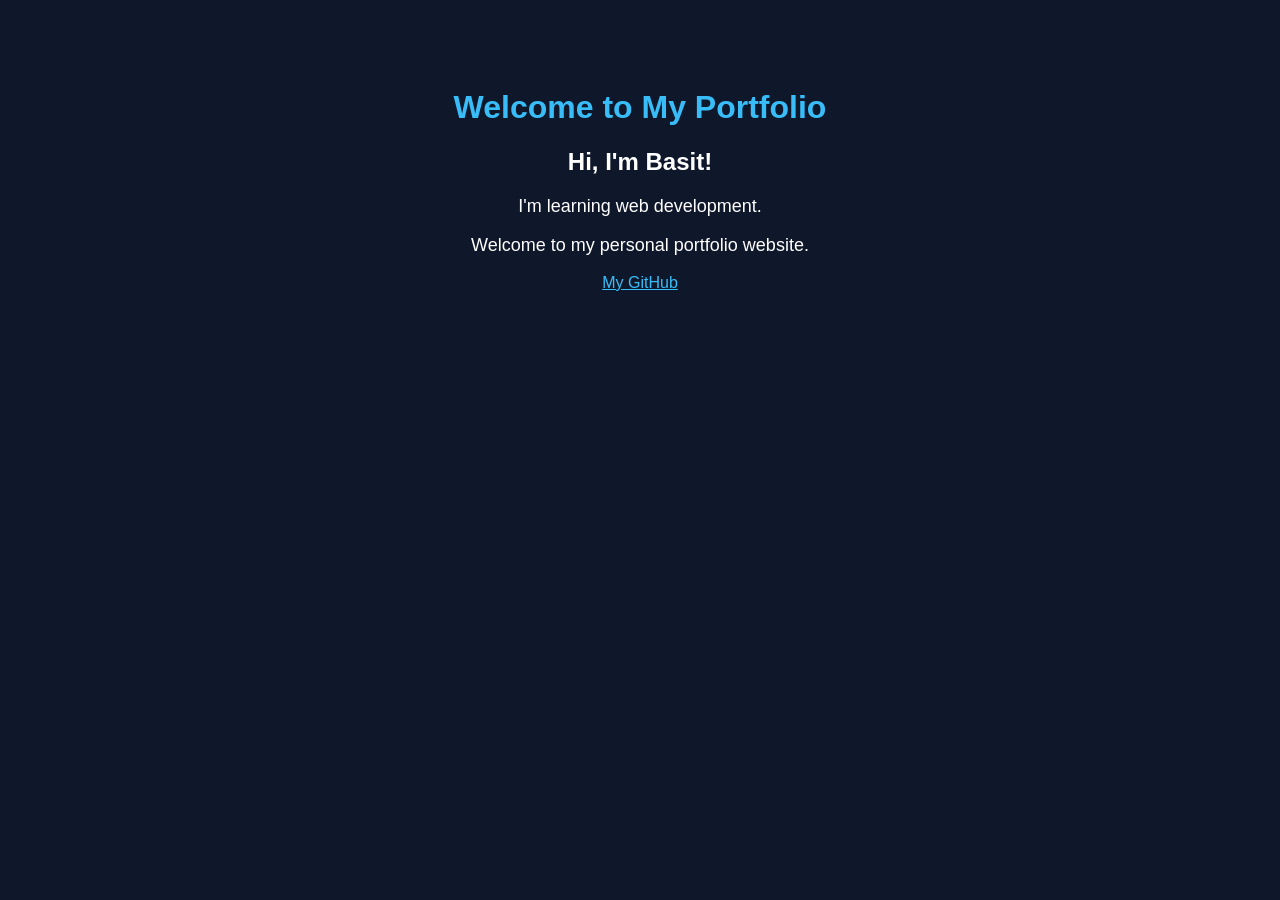
==== index.html @ 186b7251 "Create index.html" ====
<!DOCTYPE html>
<html lang="en">
<head>
    <meta charset="UTF-8">
    <meta name="viewport" content="width=device-width, initial-scale=1.0">
    <title>My Portfolio</title>
    <style>
        body {
            font-family: Arial, sans-serif;
            background: #0f172a;
            color: white;
            text-align: center;
            padding: 60px 20px;
        }
        h1 { color: #38bdf8; }
        p { font-size: 18px; }
        a {
            color: #38bdf8;
            margin: 10px;
        }
    </style>
</head>
<body>
    <h1>Welcome to My Portfolio</h1>
    <h2>Hi, I'm Basit!</h2>
    <p>I'm learning web development.</p>
    <p>Welcome to my personal portfolio website.</p>
    <a href="https://github.com/">My GitHub</a>
</body>
</html>
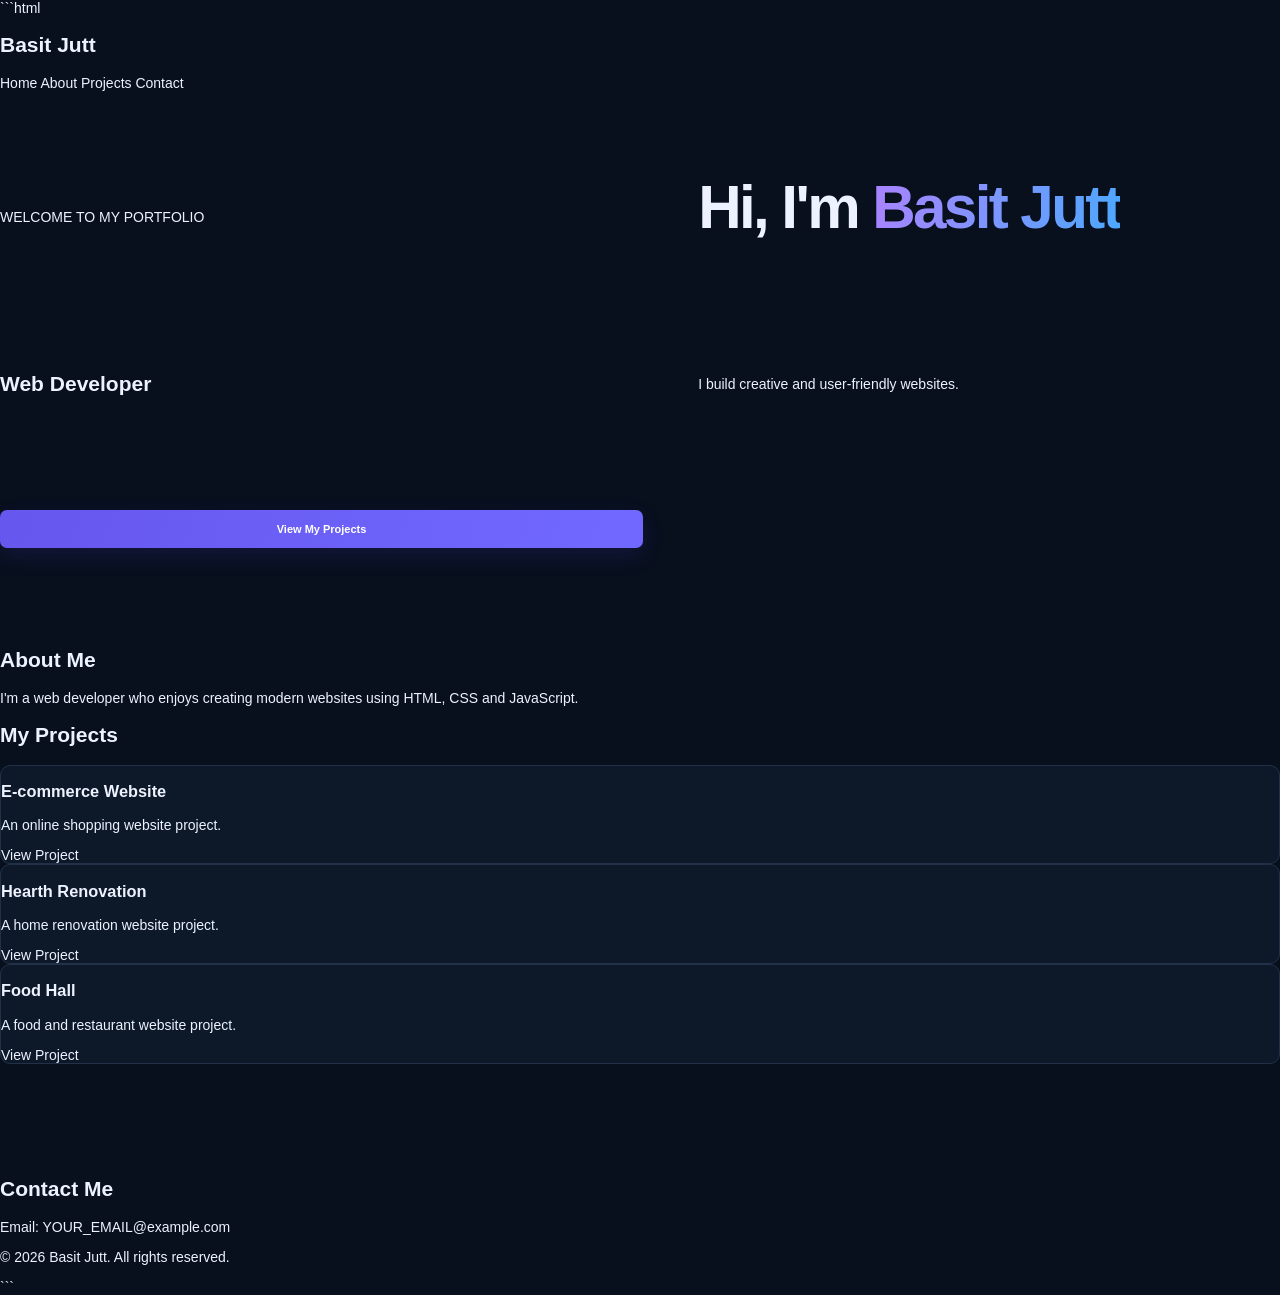
==== commit f1a95cc6: "Update index.html" ====
--- a/index.html
+++ b/index.html
@@ -1,31 +1,72 @@
-
+```html
 <!DOCTYPE html>
 <html lang="en">
 <head>
-    <meta charset="UTF-8">
-    <meta name="viewport" content="width=device-width, initial-scale=1.0">
-    <title>My Portfolio</title>
-    <style>
-        body {
-            font-family: Arial, sans-serif;
-            background: #0f172a;
-            color: white;
-            text-align: center;
-            padding: 60px 20px;
-        }
-        h1 { color: #38bdf8; }
-        p { font-size: 18px; }
-        a {
-            color: #38bdf8;
-            margin: 10px;
-        }
-    </style>
+  <meta charset="UTF-8">
+  <meta name="viewport" content="width=device-width, initial-scale=1.0">
+  <title>Basit Jutt | Portfolio</title>
+  <link rel="stylesheet" href="style.css">
 </head>
 <body>
-    <h1>Welcome to My Portfolio</h1>
-    <h2>Hi, I'm Basit!</h2>
-    <p>I'm learning web development.</p>
-    <p>Welcome to my personal portfolio website.</p>
-    <a href="https://github.com/">My GitHub</a>
+
+  <header>
+    <h2>Basit Jutt</h2>
+    <nav>
+      <a href="#home">Home</a>
+      <a href="#about">About</a>
+      <a href="#projects">Projects</a>
+      <a href="#contact">Contact</a>
+    </nav>
+  </header>
+
+  <section id="home" class="hero">
+    <p>WELCOME TO MY PORTFOLIO</p>
+    <h1>Hi, I'm <span>Basit Jutt</span></h1>
+    <h2>Web Developer</h2>
+    <p>I build creative and user-friendly websites.</p>
+    <a class="btn" href="#projects">View My Projects</a>
+  </section>
+
+  <section id="about">
+    <h2>About Me</h2>
+    <p>I'm a web developer who enjoys creating modern websites
+    using HTML, CSS and JavaScript.</p>
+  </section>
+
+  <section id="projects">
+    <h2>My Projects</h2>
+    <div class="projects">
+
+      <div class="project-card">
+        <h3>E-commerce Website</h3>
+        <p>An online shopping website project.</p>
+        <a href="projects/e-commerce/index.html">View Project</a>
+      </div>
+
+      <div class="project-card">
+        <h3>Hearth Renovation</h3>
+        <p>A home renovation website project.</p>
+        <a href="projects/hearth-renovation/index.html">View Project</a>
+      </div>
+
+      <div class="project-card">
+        <h3>Food Hall</h3>
+        <p>A food and restaurant website project.</p>
+        <a href="projects/food-hall/index.html">View Project</a>
+      </div>
+
+    </div>
+  </section>
+
+  <section id="contact">
+    <h2>Contact Me</h2>
+    <p>Email: YOUR_EMAIL@example.com</p>
+  </section>
+
+  <footer>
+    <p>© 2026 Basit Jutt. All rights reserved.</p>
+  </footer>
+
 </body>
 </html>
+```
--- a/style.css
+++ b/style.css
@@ -0,0 +1 @@
+*{box-sizing:border-box}:root{--bg:#080f1d;--panel:#0d1829;--panel2:#111e31;--line:#223149;--text:#edf2ff;--muted:#a2aec2;--purple:#7162f4;--blue:#48a6ff;--lime:#c6f16c;--font:"DM Sans",sans-serif;--display:"Space Grotesk",sans-serif}html{scroll-behavior:smooth;scroll-padding-top:90px}body{margin:0;background:var(--bg);color:var(--text);font-family:var(--font);font-size:14px}a{color:inherit;text-decoration:none}.container{width:min(1200px,90%);margin:auto}.header{height:78px;display:flex;align-items:center;justify-content:space-between;gap:25px;border-bottom:1px solid #1b2940}.logo{display:flex;align-items:center;gap:8px;font-family:var(--display);font-weight:700;font-size:16px;white-space:nowrap}.logo-icon{color:#8d83ff;font-size:18px}.logo-period{color:#7d72ff;margin-left:-7px}.header nav{display:flex;align-items:center;gap:25px;font-size:11px;color:#c2cce0}.header nav a:hover{color:#9b91ff}.btn{display:inline-flex;align-items:center;justify-content:center;gap:22px;background:linear-gradient(110deg,#6657ee,#7169ff);color:white;padding:13px 17px;border-radius:7px;border:0;font-family:var(--font);font-size:11px;font-weight:700;cursor:pointer;box-shadow:0 8px 22px #5145e526}.btn-small{padding:11px 14px;white-space:nowrap}.btn-outline{background:transparent;border:1px solid #56647d;box-shadow:none}.menu-toggle{display:none;background:none;color:white;border:0;font-size:22px}.hero{display:grid;grid-template-columns:1.05fr .95fr;gap:55px;align-items:center;padding-top:64px;padding-bottom:62px;min-height:540px}.pill{display:inline-flex;align-items:center;gap:8px;background:#151f38;border:1px solid #273454;padding:8px 12px;border-radius:30px;color:#d8dff3;font-size:10px}.pill span{color:#ffc95c}.kicker,.eyebrow{font-size:9px;letter-spacing:1.5px;color:#7fbaff;font-weight:700}.kicker{margin:27px 0 14px}.hero h1{font-family:var(--display);font-size:clamp(39px,4.7vw,61px);letter-spacing:-2.6px;line-height:1.08;margin:0 0 18px}.hero h1 span{background:linear-gradient(100deg,#aa83ff,#4da8ff);color:transparent;background-clip:text}.lead,.section-lead{font-size:12px;line-height:1.9;color:#a8b5c9;max-width:470px}.hero-buttons{display:flex;gap:12px;margin-top:25px}.skills-line{display:flex;align-items:center;gap:8px;flex-wrap:wrap;border-top:1px solid #243148;margin-top:28px;padding-top:18px;font-size:10px;color:#d0d9ea}.skill-badge{display:inline-grid;place-items:center;width:19px;height:19px;border-radius:5px;font-size:9px;font-weight:800;margin-left:4px}.html{background:#e74f30}.css{background:#277de2}.js{background:#e5bb36;color:#111}.react{background:#1c9cc1}.tw{background:#0b9bc3}.hero-image-wrap{position:relative;height:375px}.hero-image{width:100%;height:100%;object-fit:cover;border-radius:12px;border:1px solid #283853;filter:saturate(.8);opacity:.91}.hero-image-wrap:after{content:"";position:absolute;inset:0;border-radius:12px;background:linear-gradient(0deg,#080f1d90,transparent 60%),linear-gradient(90deg,#080f1d20,transparent)}.image-label,.floating-note,.hero-image-caption{position:absolute;z-index:1}.image-label{left:16px;bottom:18px;background:#0b1424e8;border:1px solid #34415a;padding:11px 13px;border-radius:7px;font-size:10px;font-weight:700}.image-label small{display:block;font-size:8px;color:#9daec6;margin:5px 0 0 14px;font-weight:500;letter-spacing:.5px}.status-dot{display:inline-block;width:7px;height:7px;border-radius:50%;background:#9ddf5c;margin-right:7px}.floating-note{right:-14px;top:30px;background:#171f3a;border:1px solid #353d64;padding:15px 18px;border-radius:9px;font-family:var(--display);font-size:16px;font-weight:600;transform:rotate(4deg);box-shadow:0 15px 35px #0003}.floating-note span{color:#a69bff;font-size:24px}.hero-image-caption{right:15px;bottom:20px;font-size:8px;letter-spacing:1px;color:#d5deee}.trust-strip{background:#0c1626;border-top:1px solid #1e2c42;border-bottom:1px solid #1e2c42}.trust-inner{display:flex;align-items:center;justify-content:space-between;gap:18px;min-height:68px;font-size:11px;color:#d1d9e8}.trust-inner>span{font-size:8px;letter-spacing:1.4px;color:#8190a7}.trust-inner i{width:4px;height:4px;border-radius:50%;background:#4e607d}.section{padding-top:90px;padding-bottom:90px}.about{display:grid;grid-template-columns:1.05fr .7fr .9fr;gap:30px;align-items:center}.eyebrow{margin:0 0 15px}.section h2,.contact h2{font-family:var(--display);font-size:clamp(32px,3.5vw,45px);letter-spacing:-1.7px;line-height:1.12;margin:0}.section h2 span{color:#8f85ff}.section-lead{max-width:420px;margin:18px 0}.text-link{display:inline-block;color:#a69bff;font-size:11px;font-weight:700;margin-top:12px}.about-photo{position:relative;height:275px}.about-photo img{width:100%;height:100%;object-fit:cover;border-radius:10px;opacity:.86}.photo-tag{position:absolute;bottom:12px;left:12px;background:#0a1424ed;padding:10px 12px;border-radius:6px;font-size:10px;font-weight:700}.photo-tag span{display:block;color:#a5b5cd;font-size:8px;margin-top:4px;letter-spacing:.6px}.skills-panel{padding:21px;background:var(--panel);border:1px solid var(--line);border-radius:10px}.skills-panel h3{font-family:var(--display);font-size:15px;margin:0 0 19px}.skills-panel p{display:flex;justify-content:space-between;font-size:10px;color:#c6d0e1;margin:15px 0 8px}.skills-panel p b{font-size:9px;color:#a9a0ff}.bar{height:6px;background:#1d2b43;border-radius:10px;overflow:hidden}.bar i{display:block;height:100%;background:linear-gradient(90deg,#6458ec,#9b78ff);border-radius:10px}.skills-panel small{display:block;color:#7788a2;font-size:8px;line-height:1.6;margin-top:17px}.services{background:#0b1423;border-top:1px solid #1c2b42;border-bottom:1px solid #1c2b42}.section-title-row{display:flex;align-items:end;justify-content:space-between;gap:30px;margin-bottom:34px}.section-title-row .section-lead{max-width:350px;margin:0 0 3px}.service-grid{display:grid;grid-template-columns:repeat(4,1fr);gap:14px}.service-card{position:relative;padding:21px 19px;background:linear-gradient(145deg,#101d30,#0c1728);border:1px solid #24344d;border-radius:9px;min-height:205px}.service-icon{display:grid;place-items:center;width:35px;height:35px;border-radius:9px;font-size:18px}.purple{background:#242c6b;color:#9c9aff}.blue{background:#153c65;color:#63b9ff}.green{background:#1d4c3d;color:#8fe0ae}.orange{background:#513050;color:#e4a8ff}.card-number{position:absolute;right:18px;top:17px;color:#586a86;font-size:9px}.service-card h3{font-family:var(--display);font-size:14px;margin:19px 0 8px}.service-card>p:not(.card-number){font-size:10px;line-height:1.8;color:#9cabc0;margin:0}.service-card>a{display:inline-block;font-size:9px;color:#a59aff;font-weight:700;margin-top:17px}.projects{padding-bottom:96px}.project-grid{display:grid;grid-template-columns:repeat(3,1fr);gap:18px}.project-card{background:var(--panel);border:1px solid var(--line);border-radius:10px;overflow:hidden;transition:transform .2s,border-color .2s}.project-card:hover{transform:translateY(-4px);border-color:#5e5aaf}.project-image{display:block;height:205px;position:relative;overflow:hidden;background:#19263b}.project-image img{width:100%;height:100%;object-fit:cover;transition:transform .4s;opacity:.9}.project-card:hover .project-image img{transform:scale(1.04)}.project-tag{position:absolute;left:12px;bottom:12px;background:#0a1424e8;border:1px solid #42516b;border-radius:5px;padding:7px 9px;font-size:8px;letter-spacing:.5px}.image-arrow{position:absolute;right:12px;top:12px;display:grid;place-items:center;width:30px;height:30px;border-radius:50%;background:#0a1424d9}.project-content{padding:17px}.project-meta{display:flex;justify-content:space-between;gap:8px;font-size:8px;color:#8393ad;letter-spacing:.4px}.project-content h3{font-family:var(--display);font-size:17px;margin:13px 0 8px}.project-content>p{font-size:10px;line-height:1.8;color:#a0aec2;min-height:37px;margin:0}.project-content .text-link{margin-top:14px;font-size:10px}.disclaimer{font-size:9px;line-height:1.7;color:#7f91aa;margin-top:22px}.testimonials{background:#0b1423;border-top:1px solid #1c2b42;border-bottom:1px solid #1c2b42}.testimonial-grid{display:grid;grid-template-columns:repeat(3,1fr);gap:16px}.quote-card{position:relative;background:var(--panel);border:1px solid #263750;border-radius:9px;padding:23px}.featured-quote{background:linear-gradient(150deg,#151d3b,#0d192b);border-color:#4c4d91}.quote-mark{font-family:Georgia,serif;font-size:40px;line-height:.7;color:#8f84ff}.stars{font-size:11px;letter-spacing:2px;color:#ffc65a;margin:16px 0 12px}.quote-card>p{font-size:11px;line-height:1.9;color:#d1daea;min-height:80px}.quote-person{display:flex;align-items:center;gap:10px;border-top:1px solid #26354b;padding-top:15px;margin-top:16px}.quote-person img{width:38px;height:38px;object-fit:cover;border-radius:50%}.quote-person b,.quote-person span{display:block}.quote-person b{font-size:10px}.quote-person span{font-size:8px;color:#899bb4;margin-top:4px}.team-grid{display:grid;grid-template-columns:repeat(4,1fr);gap:14px}.team-card{display:flex;align-items:center;gap:12px;padding:14px;background:var(--panel);border:1px solid var(--line);border-radius:9px}.team-card img{width:56px;height:62px;object-fit:cover;border-radius:7px;filter:saturate(.8)}.team-card h3{font-size:11px;margin:0 0 5px}.team-card p{font-size:9px;color:#b1bcd0;margin:0 0 7px}.team-card span{font-size:8px;color:#8c9cb5}.contact{background:linear-gradient(115deg,#101a2c,#0b1422);border-top:1px solid #26354b}.contact-layout{display:grid;grid-template-columns:1fr 1fr;gap:55px;align-items:start}.contact h2{font-size:clamp(38px,4vw,53px)}.contact h2 span{color:#9387ff}.contact-details{margin-top:28px}.contact-details p{display:flex;align-items:center;gap:12px;font-size:11px;color:#c4d0e1}.contact-details p span{display:grid;place-items:center;width:31px;height:31px;border:1px solid #44488b;border-radius:50%;color:#aaa0ff}.contact form{background:#0d192a;border:1px solid #273750;border-radius:10px;padding:21px}.contact label{display:block;font-size:9px;color:#bac7da;margin-bottom:14px}.form-row{display:grid;grid-template-columns:1fr 1fr;gap:12px}.contact input,.contact textarea,.contact select{display:block;width:100%;margin-top:7px;background:#0a1423;border:1px solid #283950;border-radius:5px;padding:12px;color:#f0f3ff;font:10px var(--font);outline:none}.contact input:focus,.contact textarea:focus,.contact select:focus{border-color:#8175ff}.contact textarea{resize:vertical}.contact form .btn{width:100%}.form-note{font-size:8px;line-height:1.6;color:#8292aa}.footer{background:#070d18;border-top:1px solid #1c2a40}.footer-main{display:flex;align-items:center;justify-content:space-between;gap:20px;padding:27px 0}.footer-main>p{font-size:10px;color:#8292a9}.socials{display:flex;gap:8px}.socials a{display:grid;place-items:center;width:29px;height:29px;border:1px solid #2a3951;border-radius:6px;color:#b6c2d6}.footer-bottom{display:flex;justify-content:space-between;gap:15px;border-top:1px solid #1b293e;padding:17px 0;color:#6f8098;font-size:8px;letter-spacing:.4px}.footer-bottom a{color:#a3adbf}@media(max-width:950px){.header nav{gap:13px}.hero{gap:28px}.about{grid-template-columns:1fr .8fr}.skills-panel{grid-column:1/-1}.service-grid{grid-template-columns:repeat(2,1fr)}.team-grid{grid-template-columns:repeat(2,1fr)}}@media(max-width:650px){.container{width:90%}.header{height:70px}.header nav{display:none;position:absolute;z-index:10;top:65px;left:5%;right:5%;background:#0e192a;border:1px solid var(--line);padding:20px;border-radius:9px;flex-direction:column;align-items:stretch}.header nav.open{display:flex}.header>.btn{display:none}.menu-toggle{display:block}.hero{grid-template-columns:1fr;padding-top:42px;padding-bottom:40px;gap:30px}.hero h1{font-size:43px;letter-spacing:-2px}.hero-image-wrap{height:300px}.floating-note{right:0;font-size:13px}.hero-image-caption{font-size:7px}.trust-inner{padding:17px 0;justify-content:flex-start;flex-wrap:wrap;gap:13px 17px}.trust-inner>span{width:100%}.trust-inner i{display:none}.section{padding-top:65px;padding-bottom:65px}.about{grid-template-columns:1fr;gap:23px}.about-photo{height:270px}.skills-panel{grid-column:auto}.section-title-row{display:block}.section-title-row .section-lead{margin-top:15px}.section h2,.contact h2{font-size:36px}.service-grid,.project-grid,.testimonial-grid{grid-template-columns:1fr}.service-card{min-height:175px}.project-image{height:225px}.quote-card>p{min-height:0}.team-grid{grid-template-columns:1fr}.contact-layout{grid-template-columns:1fr;gap:25px}.form-row{grid-template-columns:1fr}.footer-main{flex-wrap:wrap}.footer-main>p{order:3;width:100%;margin:0}.footer-bottom{flex-wrap:wrap;line-height:1.6}.footer-bottom span:nth-child(2){display:none}}
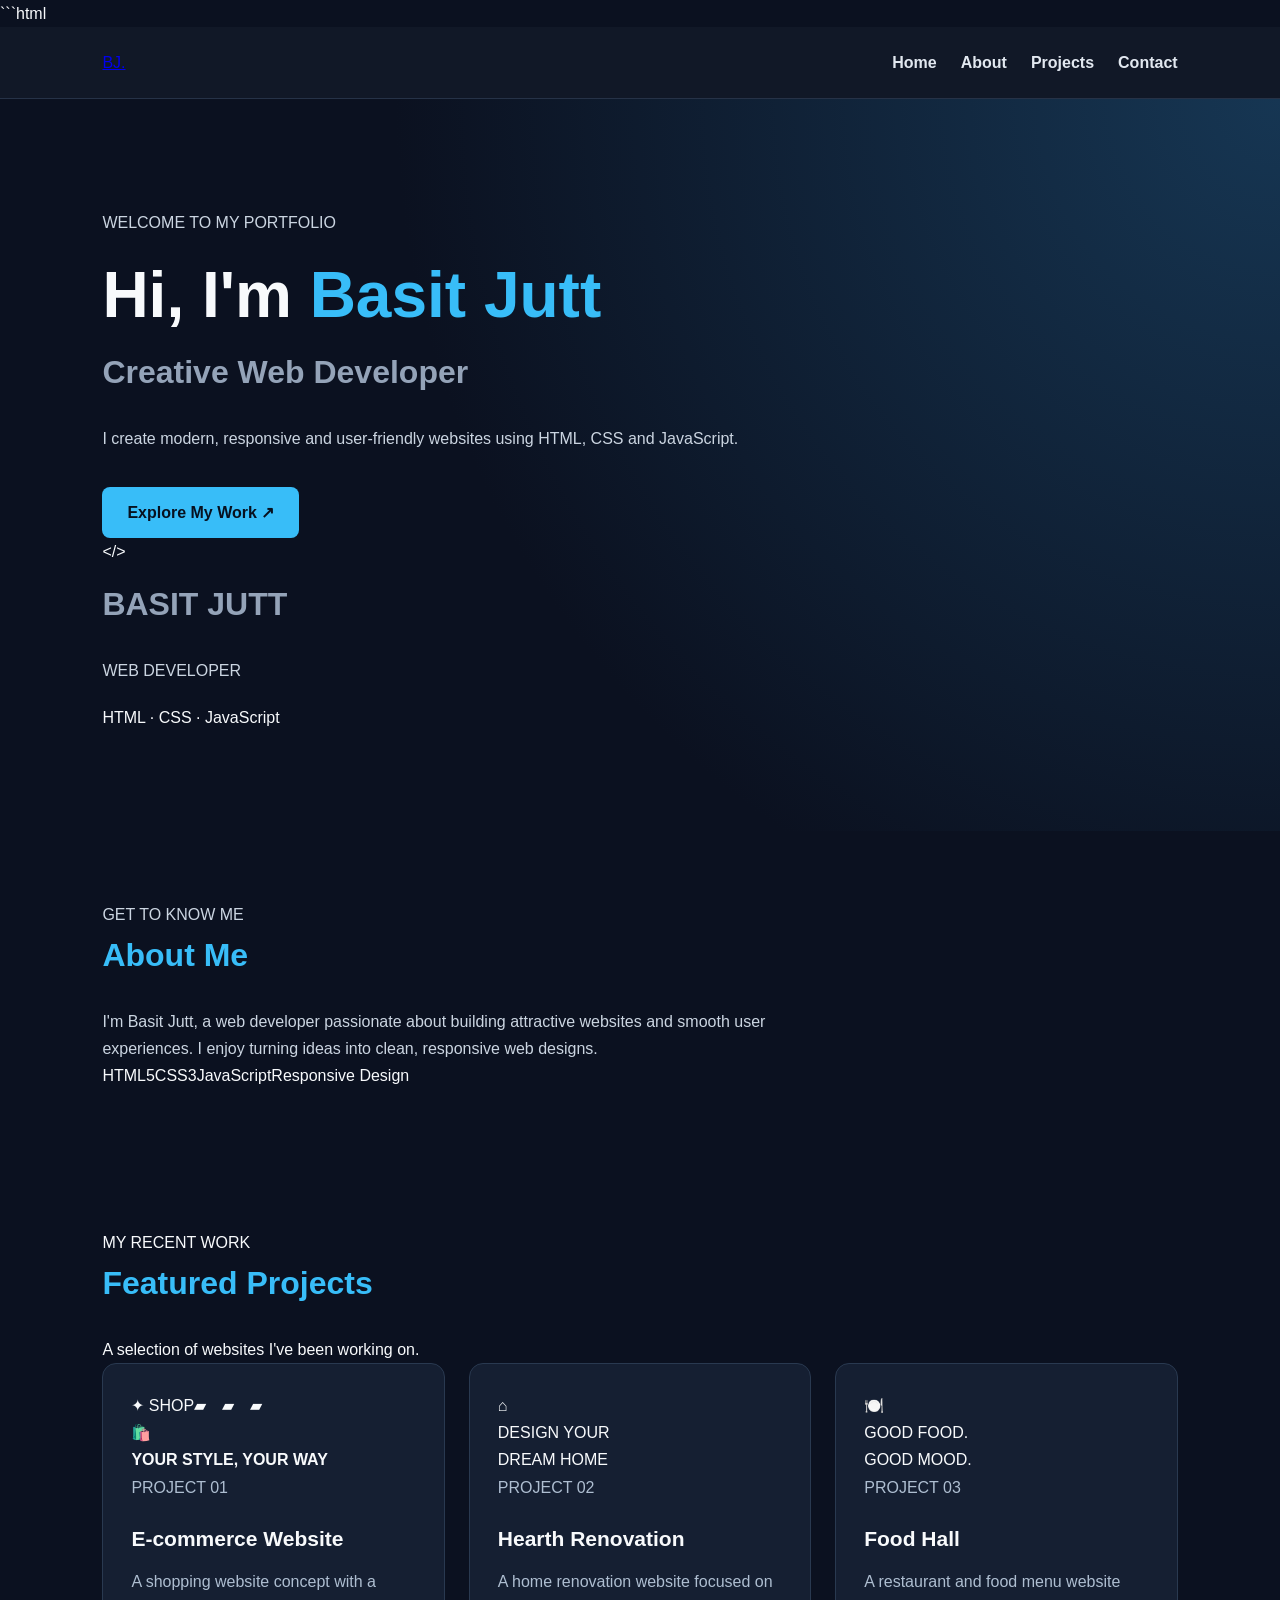
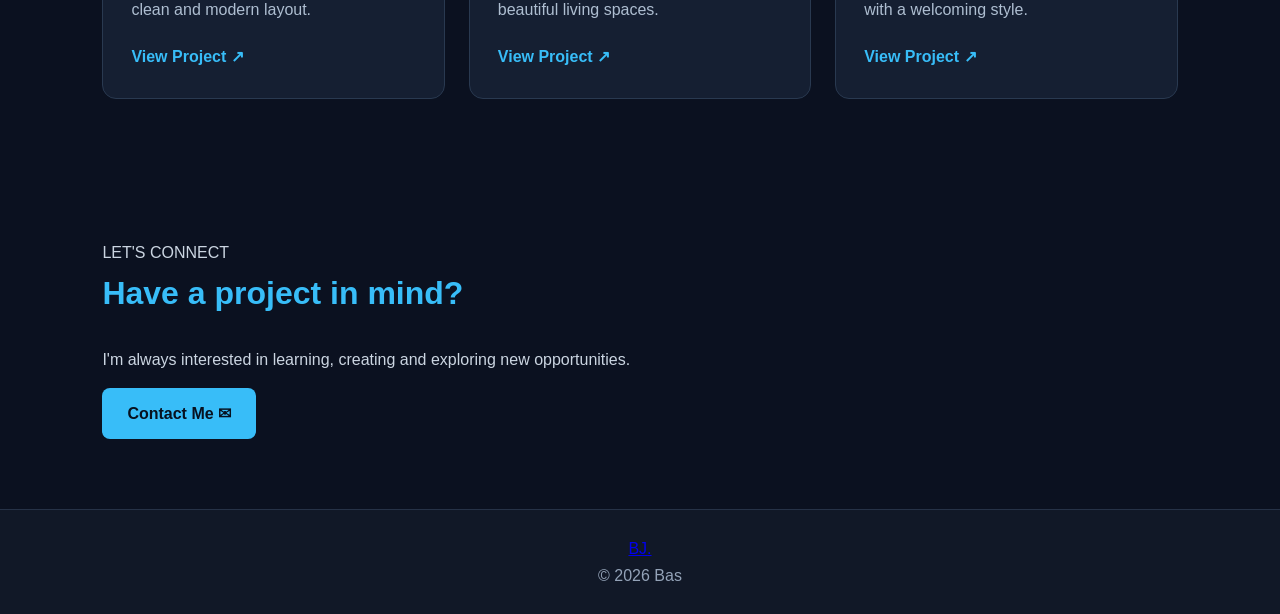
==== commit b319a10d: "Update index.html" ====
--- a/index.html
+++ b/index.html
@@ -2,71 +2,101 @@
 <!DOCTYPE html>
 <html lang="en">
 <head>
-  <meta charset="UTF-8">
-  <meta name="viewport" content="width=device-width, initial-scale=1.0">
-  <title>Basit Jutt | Portfolio</title>
-  <link rel="stylesheet" href="style.css">
+<meta charset="UTF-8">
+<meta name="viewport" content="width=device-width, initial-scale=1.0">
+<title>Basit Jutt | Web Developer</title>
+<link rel="stylesheet" href="style.css">
 </head>
 <body>
 
-  <header>
-    <h2>Basit Jutt</h2>
-    <nav>
-      <a href="#home">Home</a>
-      <a href="#about">About</a>
-      <a href="#projects">Projects</a>
-      <a href="#contact">Contact</a>
-    </nav>
-  </header>
+<header>
+  <a href="#home" class="logo">BJ<span>.</span></a>
+  <nav>
+    <a href="#home">Home</a>
+    <a href="#about">About</a>
+    <a href="#projects">Projects</a>
+    <a href="#contact">Contact</a>
+  </nav>
+</header>
 
-  <section id="home" class="hero">
-    <p>WELCOME TO MY PORTFOLIO</p>
+<section id="home" class="hero">
+  <div class="hero-text">
+    <p class="tag">WELCOME TO MY PORTFOLIO</p>
     <h1>Hi, I'm <span>Basit Jutt</span></h1>
-    <h2>Web Developer</h2>
-    <p>I build creative and user-friendly websites.</p>
-    <a class="btn" href="#projects">View My Projects</a>
-  </section>
+    <h2>Creative Web Developer</h2>
+    <p>I create modern, responsive and user-friendly websites using HTML, CSS and JavaScript.</p>
+    <a href="#projects" class="btn">Explore My Work ↗</a>
+  </div>
+  <div class="hero-art">
+    <div class="circle">
+      <div class="code-icon">&lt;/&gt;</div>
+      <h2>BASIT JUTT</h2>
+      <p>WEB DEVELOPER</p>
+      <div class="mini-tags">HTML · CSS · JavaScript</div>
+    </div>
+  </div>
+</section>
 
-  <section id="about">
-    <h2>About Me</h2>
-    <p>I'm a web developer who enjoys creating modern websites
-    using HTML, CSS and JavaScript.</p>
-  </section>
+<section id="about">
+  <p class="tag">GET TO KNOW ME</p>
+  <h2 class="section-title">About Me</h2>
+  <p class="about-text">I'm Basit Jutt, a web developer passionate about building attractive websites and smooth user experiences. I enjoy turning ideas into clean, responsive web designs.</p>
+  <div class="skills">
+    <span>HTML5</span><span>CSS3</span><span>JavaScript</span><span>Responsive Design</span>
+  </div>
+</section>
 
-  <section id="projects">
-    <h2>My Projects</h2>
-    <div class="projects">
+<section id="projects">
+  <p class="tag">MY RECENT WORK</p>
+  <h2 class="section-title">Featured Projects</h2>
+  <p class="section-desc">A selection of websites I've been working on.</p>
 
-      <div class="project-card">
+  <div class="projects">
+    <article class="project-card">
+      <div class="project-image shop">
+        <div class="mock-window"><span>✦</span> SHOP<span class="mock-lines">▰　▰　▰</span><div class="mock-product">🛍️</div><b>YOUR STYLE, YOUR WAY</b></div>
+      </div>
+      <div class="project-info">
+        <p class="project-number">PROJECT 01</p>
         <h3>E-commerce Website</h3>
-        <p>An online shopping website project.</p>
-        <a href="projects/e-commerce/index.html">View Project</a>
+        <p>A shopping website concept with a clean and modern layout.</p>
+        <a href="projects/e-commerce/index.html" class="project-link">View Project ↗</a>
       </div>
+    </article>
 
-      <div class="project-card">
+    <article class="project-card">
+      <div class="project-image home-design">
+        <div class="house-art">⌂</div><div class="house-caption">DESIGN YOUR<br> DREAM HOME</div>
+      </div>
+      <div class="project-info">
+        <p class="project-number">PROJECT 02</p>
         <h3>Hearth Renovation</h3>
-        <p>A home renovation website project.</p>
-        <a href="projects/hearth-renovation/index.html">View Project</a>
+        <p>A home renovation website focused on beautiful living spaces.</p>
+        <a href="projects/hearth-renovation/index.html" class="project-link">View Project ↗</a>
       </div>
+    </article>
 
-      <div class="project-card">
+    <article class="project-card">
+      <div class="project-image food-design">
+        <div class="food-plate">🍽️</div><div class="food-caption">GOOD FOOD.<br>GOOD MOOD.</div>
+      </div>
+      <div class="project-info">
+        <p class="project-number">PROJECT 03</p>
         <h3>Food Hall</h3>
-        <p>A food and restaurant website project.</p>
-        <a href="projects/food-hall/index.html">View Project</a>
+        <p>A restaurant and food menu website with a welcoming style.</p>
+        <a href="projects/food-hall/index.html" class="project-link">View Project ↗</a>
       </div>
+    </article>
+  </div>
+</section>
 
-    </div>
-  </section>
+<section id="contact">
+  <p class="tag">LET'S CONNECT</p>
+  <h2 class="section-title">Have a project in mind?</h2>
+  <p class="about-text">I'm always interested in learning, creating and exploring new opportunities.</p>
+  <a href="mailto:YOUR_EMAIL@example.com" class="btn">Contact Me ✉</a>
+</section>
 
-  <section id="contact">
-    <h2>Contact Me</h2>
-    <p>Email: YOUR_EMAIL@example.com</p>
-  </section>
-
-  <footer>
-    <p>© 2026 Basit Jutt. All rights reserved.</p>
-  </footer>
-
-</body>
-</html>
-```
+<footer>
+  <a href="#home" class="logo">BJ<span>.</span></a>
+  <p>© 2026 Bas
--- a/style.css
+++ b/style.css
@@ -1 +1,173 @@
-*{box-sizing:border-box}:root{--bg:#080f1d;--panel:#0d1829;--panel2:#111e31;--line:#223149;--text:#edf2ff;--muted:#a2aec2;--purple:#7162f4;--blue:#48a6ff;--lime:#c6f16c;--font:"DM Sans",sans-serif;--display:"Space Grotesk",sans-serif}html{scroll-behavior:smooth;scroll-padding-top:90px}body{margin:0;background:var(--bg);color:var(--text);font-family:var(--font);font-size:14px}a{color:inherit;text-decoration:none}.container{width:min(1200px,90%);margin:auto}.header{height:78px;display:flex;align-items:center;justify-content:space-between;gap:25px;border-bottom:1px solid #1b2940}.logo{display:flex;align-items:center;gap:8px;font-family:var(--display);font-weight:700;font-size:16px;white-space:nowrap}.logo-icon{color:#8d83ff;font-size:18px}.logo-period{color:#7d72ff;margin-left:-7px}.header nav{display:flex;align-items:center;gap:25px;font-size:11px;color:#c2cce0}.header nav a:hover{color:#9b91ff}.btn{display:inline-flex;align-items:center;justify-content:center;gap:22px;background:linear-gradient(110deg,#6657ee,#7169ff);color:white;padding:13px 17px;border-radius:7px;border:0;font-family:var(--font);font-size:11px;font-weight:700;cursor:pointer;box-shadow:0 8px 22px #5145e526}.btn-small{padding:11px 14px;white-space:nowrap}.btn-outline{background:transparent;border:1px solid #56647d;box-shadow:none}.menu-toggle{display:none;background:none;color:white;border:0;font-size:22px}.hero{display:grid;grid-template-columns:1.05fr .95fr;gap:55px;align-items:center;padding-top:64px;padding-bottom:62px;min-height:540px}.pill{display:inline-flex;align-items:center;gap:8px;background:#151f38;border:1px solid #273454;padding:8px 12px;border-radius:30px;color:#d8dff3;font-size:10px}.pill span{color:#ffc95c}.kicker,.eyebrow{font-size:9px;letter-spacing:1.5px;color:#7fbaff;font-weight:700}.kicker{margin:27px 0 14px}.hero h1{font-family:var(--display);font-size:clamp(39px,4.7vw,61px);letter-spacing:-2.6px;line-height:1.08;margin:0 0 18px}.hero h1 span{background:linear-gradient(100deg,#aa83ff,#4da8ff);color:transparent;background-clip:text}.lead,.section-lead{font-size:12px;line-height:1.9;color:#a8b5c9;max-width:470px}.hero-buttons{display:flex;gap:12px;margin-top:25px}.skills-line{display:flex;align-items:center;gap:8px;flex-wrap:wrap;border-top:1px solid #243148;margin-top:28px;padding-top:18px;font-size:10px;color:#d0d9ea}.skill-badge{display:inline-grid;place-items:center;width:19px;height:19px;border-radius:5px;font-size:9px;font-weight:800;margin-left:4px}.html{background:#e74f30}.css{background:#277de2}.js{background:#e5bb36;color:#111}.react{background:#1c9cc1}.tw{background:#0b9bc3}.hero-image-wrap{position:relative;height:375px}.hero-image{width:100%;height:100%;object-fit:cover;border-radius:12px;border:1px solid #283853;filter:saturate(.8);opacity:.91}.hero-image-wrap:after{content:"";position:absolute;inset:0;border-radius:12px;background:linear-gradient(0deg,#080f1d90,transparent 60%),linear-gradient(90deg,#080f1d20,transparent)}.image-label,.floating-note,.hero-image-caption{position:absolute;z-index:1}.image-label{left:16px;bottom:18px;background:#0b1424e8;border:1px solid #34415a;padding:11px 13px;border-radius:7px;font-size:10px;font-weight:700}.image-label small{display:block;font-size:8px;color:#9daec6;margin:5px 0 0 14px;font-weight:500;letter-spacing:.5px}.status-dot{display:inline-block;width:7px;height:7px;border-radius:50%;background:#9ddf5c;margin-right:7px}.floating-note{right:-14px;top:30px;background:#171f3a;border:1px solid #353d64;padding:15px 18px;border-radius:9px;font-family:var(--display);font-size:16px;font-weight:600;transform:rotate(4deg);box-shadow:0 15px 35px #0003}.floating-note span{color:#a69bff;font-size:24px}.hero-image-caption{right:15px;bottom:20px;font-size:8px;letter-spacing:1px;color:#d5deee}.trust-strip{background:#0c1626;border-top:1px solid #1e2c42;border-bottom:1px solid #1e2c42}.trust-inner{display:flex;align-items:center;justify-content:space-between;gap:18px;min-height:68px;font-size:11px;color:#d1d9e8}.trust-inner>span{font-size:8px;letter-spacing:1.4px;color:#8190a7}.trust-inner i{width:4px;height:4px;border-radius:50%;background:#4e607d}.section{padding-top:90px;padding-bottom:90px}.about{display:grid;grid-template-columns:1.05fr .7fr .9fr;gap:30px;align-items:center}.eyebrow{margin:0 0 15px}.section h2,.contact h2{font-family:var(--display);font-size:clamp(32px,3.5vw,45px);letter-spacing:-1.7px;line-height:1.12;margin:0}.section h2 span{color:#8f85ff}.section-lead{max-width:420px;margin:18px 0}.text-link{display:inline-block;color:#a69bff;font-size:11px;font-weight:700;margin-top:12px}.about-photo{position:relative;height:275px}.about-photo img{width:100%;height:100%;object-fit:cover;border-radius:10px;opacity:.86}.photo-tag{position:absolute;bottom:12px;left:12px;background:#0a1424ed;padding:10px 12px;border-radius:6px;font-size:10px;font-weight:700}.photo-tag span{display:block;color:#a5b5cd;font-size:8px;margin-top:4px;letter-spacing:.6px}.skills-panel{padding:21px;background:var(--panel);border:1px solid var(--line);border-radius:10px}.skills-panel h3{font-family:var(--display);font-size:15px;margin:0 0 19px}.skills-panel p{display:flex;justify-content:space-between;font-size:10px;color:#c6d0e1;margin:15px 0 8px}.skills-panel p b{font-size:9px;color:#a9a0ff}.bar{height:6px;background:#1d2b43;border-radius:10px;overflow:hidden}.bar i{display:block;height:100%;background:linear-gradient(90deg,#6458ec,#9b78ff);border-radius:10px}.skills-panel small{display:block;color:#7788a2;font-size:8px;line-height:1.6;margin-top:17px}.services{background:#0b1423;border-top:1px solid #1c2b42;border-bottom:1px solid #1c2b42}.section-title-row{display:flex;align-items:end;justify-content:space-between;gap:30px;margin-bottom:34px}.section-title-row .section-lead{max-width:350px;margin:0 0 3px}.service-grid{display:grid;grid-template-columns:repeat(4,1fr);gap:14px}.service-card{position:relative;padding:21px 19px;background:linear-gradient(145deg,#101d30,#0c1728);border:1px solid #24344d;border-radius:9px;min-height:205px}.service-icon{display:grid;place-items:center;width:35px;height:35px;border-radius:9px;font-size:18px}.purple{background:#242c6b;color:#9c9aff}.blue{background:#153c65;color:#63b9ff}.green{background:#1d4c3d;color:#8fe0ae}.orange{background:#513050;color:#e4a8ff}.card-number{position:absolute;right:18px;top:17px;color:#586a86;font-size:9px}.service-card h3{font-family:var(--display);font-size:14px;margin:19px 0 8px}.service-card>p:not(.card-number){font-size:10px;line-height:1.8;color:#9cabc0;margin:0}.service-card>a{display:inline-block;font-size:9px;color:#a59aff;font-weight:700;margin-top:17px}.projects{padding-bottom:96px}.project-grid{display:grid;grid-template-columns:repeat(3,1fr);gap:18px}.project-card{background:var(--panel);border:1px solid var(--line);border-radius:10px;overflow:hidden;transition:transform .2s,border-color .2s}.project-card:hover{transform:translateY(-4px);border-color:#5e5aaf}.project-image{display:block;height:205px;position:relative;overflow:hidden;background:#19263b}.project-image img{width:100%;height:100%;object-fit:cover;transition:transform .4s;opacity:.9}.project-card:hover .project-image img{transform:scale(1.04)}.project-tag{position:absolute;left:12px;bottom:12px;background:#0a1424e8;border:1px solid #42516b;border-radius:5px;padding:7px 9px;font-size:8px;letter-spacing:.5px}.image-arrow{position:absolute;right:12px;top:12px;display:grid;place-items:center;width:30px;height:30px;border-radius:50%;background:#0a1424d9}.project-content{padding:17px}.project-meta{display:flex;justify-content:space-between;gap:8px;font-size:8px;color:#8393ad;letter-spacing:.4px}.project-content h3{font-family:var(--display);font-size:17px;margin:13px 0 8px}.project-content>p{font-size:10px;line-height:1.8;color:#a0aec2;min-height:37px;margin:0}.project-content .text-link{margin-top:14px;font-size:10px}.disclaimer{font-size:9px;line-height:1.7;color:#7f91aa;margin-top:22px}.testimonials{background:#0b1423;border-top:1px solid #1c2b42;border-bottom:1px solid #1c2b42}.testimonial-grid{display:grid;grid-template-columns:repeat(3,1fr);gap:16px}.quote-card{position:relative;background:var(--panel);border:1px solid #263750;border-radius:9px;padding:23px}.featured-quote{background:linear-gradient(150deg,#151d3b,#0d192b);border-color:#4c4d91}.quote-mark{font-family:Georgia,serif;font-size:40px;line-height:.7;color:#8f84ff}.stars{font-size:11px;letter-spacing:2px;color:#ffc65a;margin:16px 0 12px}.quote-card>p{font-size:11px;line-height:1.9;color:#d1daea;min-height:80px}.quote-person{display:flex;align-items:center;gap:10px;border-top:1px solid #26354b;padding-top:15px;margin-top:16px}.quote-person img{width:38px;height:38px;object-fit:cover;border-radius:50%}.quote-person b,.quote-person span{display:block}.quote-person b{font-size:10px}.quote-person span{font-size:8px;color:#899bb4;margin-top:4px}.team-grid{display:grid;grid-template-columns:repeat(4,1fr);gap:14px}.team-card{display:flex;align-items:center;gap:12px;padding:14px;background:var(--panel);border:1px solid var(--line);border-radius:9px}.team-card img{width:56px;height:62px;object-fit:cover;border-radius:7px;filter:saturate(.8)}.team-card h3{font-size:11px;margin:0 0 5px}.team-card p{font-size:9px;color:#b1bcd0;margin:0 0 7px}.team-card span{font-size:8px;color:#8c9cb5}.contact{background:linear-gradient(115deg,#101a2c,#0b1422);border-top:1px solid #26354b}.contact-layout{display:grid;grid-template-columns:1fr 1fr;gap:55px;align-items:start}.contact h2{font-size:clamp(38px,4vw,53px)}.contact h2 span{color:#9387ff}.contact-details{margin-top:28px}.contact-details p{display:flex;align-items:center;gap:12px;font-size:11px;color:#c4d0e1}.contact-details p span{display:grid;place-items:center;width:31px;height:31px;border:1px solid #44488b;border-radius:50%;color:#aaa0ff}.contact form{background:#0d192a;border:1px solid #273750;border-radius:10px;padding:21px}.contact label{display:block;font-size:9px;color:#bac7da;margin-bottom:14px}.form-row{display:grid;grid-template-columns:1fr 1fr;gap:12px}.contact input,.contact textarea,.contact select{display:block;width:100%;margin-top:7px;background:#0a1423;border:1px solid #283950;border-radius:5px;padding:12px;color:#f0f3ff;font:10px var(--font);outline:none}.contact input:focus,.contact textarea:focus,.contact select:focus{border-color:#8175ff}.contact textarea{resize:vertical}.contact form .btn{width:100%}.form-note{font-size:8px;line-height:1.6;color:#8292aa}.footer{background:#070d18;border-top:1px solid #1c2a40}.footer-main{display:flex;align-items:center;justify-content:space-between;gap:20px;padding:27px 0}.footer-main>p{font-size:10px;color:#8292a9}.socials{display:flex;gap:8px}.socials a{display:grid;place-items:center;width:29px;height:29px;border:1px solid #2a3951;border-radius:6px;color:#b6c2d6}.footer-bottom{display:flex;justify-content:space-between;gap:15px;border-top:1px solid #1b293e;padding:17px 0;color:#6f8098;font-size:8px;letter-spacing:.4px}.footer-bottom a{color:#a3adbf}@media(max-width:950px){.header nav{gap:13px}.hero{gap:28px}.about{grid-template-columns:1fr .8fr}.skills-panel{grid-column:1/-1}.service-grid{grid-template-columns:repeat(2,1fr)}.team-grid{grid-template-columns:repeat(2,1fr)}}@media(max-width:650px){.container{width:90%}.header{height:70px}.header nav{display:none;position:absolute;z-index:10;top:65px;left:5%;right:5%;background:#0e192a;border:1px solid var(--line);padding:20px;border-radius:9px;flex-direction:column;align-items:stretch}.header nav.open{display:flex}.header>.btn{display:none}.menu-toggle{display:block}.hero{grid-template-columns:1fr;padding-top:42px;padding-bottom:40px;gap:30px}.hero h1{font-size:43px;letter-spacing:-2px}.hero-image-wrap{height:300px}.floating-note{right:0;font-size:13px}.hero-image-caption{font-size:7px}.trust-inner{padding:17px 0;justify-content:flex-start;flex-wrap:wrap;gap:13px 17px}.trust-inner>span{width:100%}.trust-inner i{display:none}.section{padding-top:65px;padding-bottom:65px}.about{grid-template-columns:1fr;gap:23px}.about-photo{height:270px}.skills-panel{grid-column:auto}.section-title-row{display:block}.section-title-row .section-lead{margin-top:15px}.section h2,.contact h2{font-size:36px}.service-grid,.project-grid,.testimonial-grid{grid-template-columns:1fr}.service-card{min-height:175px}.project-image{height:225px}.quote-card>p{min-height:0}.team-grid{grid-template-columns:1fr}.contact-layout{grid-template-columns:1fr;gap:25px}.form-row{grid-template-columns:1fr}.footer-main{flex-wrap:wrap}.footer-main>p{order:3;width:100%;margin:0}.footer-bottom{flex-wrap:wrap;line-height:1.6}.footer-bottom span:nth-child(2){display:none}}+* {
+  margin: 0;
+  padding: 0;
+  box-sizing: border-box;
+  scroll-behavior: smooth;
+}
+
+body {
+  font-family: Arial, sans-serif;
+  background: #0b1120;
+  color: #f8fafc;
+  line-height: 1.7;
+}
+
+header {
+  display: flex;
+  justify-content: space-between;
+  align-items: center;
+  padding: 22px 8%;
+  background: #111827;
+  border-bottom: 1px solid #263247;
+  flex-wrap: wrap;
+  gap: 15px;
+}
+
+header h2 {
+  color: #38bdf8;
+  font-size: 26px;
+}
+
+nav {
+  display: flex;
+  gap: 24px;
+  flex-wrap: wrap;
+}
+
+nav a {
+  color: #e2e8f0;
+  text-decoration: none;
+  font-weight: bold;
+}
+
+nav a:hover {
+  color: #38bdf8;
+}
+
+.hero {
+  min-height: 480px;
+  padding: 100px 8%;
+  display: flex;
+  flex-direction: column;
+  align-items: flex-start;
+  justify-content: center;
+  background: radial-gradient(circle at top right, #163653, #0b1120 60%);
+}
+
+.hero p {
+  color: #cbd5e1;
+  margin: 10px 0 20px;
+}
+
+.hero h1 {
+  font-size: clamp(36px, 6vw, 64px);
+  line-height: 1.2;
+}
+
+.hero h1 span {
+  color: #38bdf8;
+}
+
+.hero h2 {
+  color: #94a3b8;
+  margin-top: 12px;
+}
+
+.btn {
+  display: inline-block;
+  background: #38bdf8;
+  color: #07111f;
+  padding: 12px 25px;
+  border-radius: 8px;
+  text-decoration: none;
+  font-weight: bold;
+  margin-top: 15px;
+}
+
+.btn:hover {
+  background: #7dd3fc;
+  transform: translateY(-2px);
+}
+
+section:not(.hero) {
+  padding: 70px 8%;
+}
+
+section h2 {
+  font-size: 32px;
+  margin-bottom: 25px;
+  color: #38bdf8;
+}
+
+#about p,
+#contact p {
+  color: #cbd5e1;
+  max-width: 700px;
+}
+
+.projects {
+  display: grid;
+  grid-template-columns: repeat(auto-fit, minmax(230px, 1fr));
+  gap: 24px;
+}
+
+.project-card {
+  background: #151f32;
+  border: 1px solid #293950;
+  padding: 28px;
+  border-radius: 14px;
+  transition: 0.3s;
+}
+
+.project-card:hover {
+  transform: translateY(-6px);
+  border-color: #38bdf8;
+}
+
+.project-card h3 {
+  color: #f8fafc;
+  font-size: 21px;
+  margin-bottom: 12px;
+}
+
+.project-card p {
+  color: #aebed1;
+  margin-bottom: 20px;
+}
+
+.project-card a {
+  display: inline-block;
+  color: #38bdf8;
+  text-decoration: none;
+  font-weight: bold;
+}
+
+.project-card a:hover {
+  text-decoration: underline;
+}
+
+footer {
+  text-align: center;
+  padding: 25px;
+  background: #111827;
+  color: #94a3b8;
+  border-top: 1px solid #263247;
+}
+
+@media (max-width: 600px) {
+  header {
+    padding: 20px 5%;
+  }
+
+  nav {
+    gap: 14px;
+  }
+
+  .hero {
+    padding: 75px 6%;
+  }
+
+  section:not(.hero) {
+    padding: 50px 6%;
+  }
+}
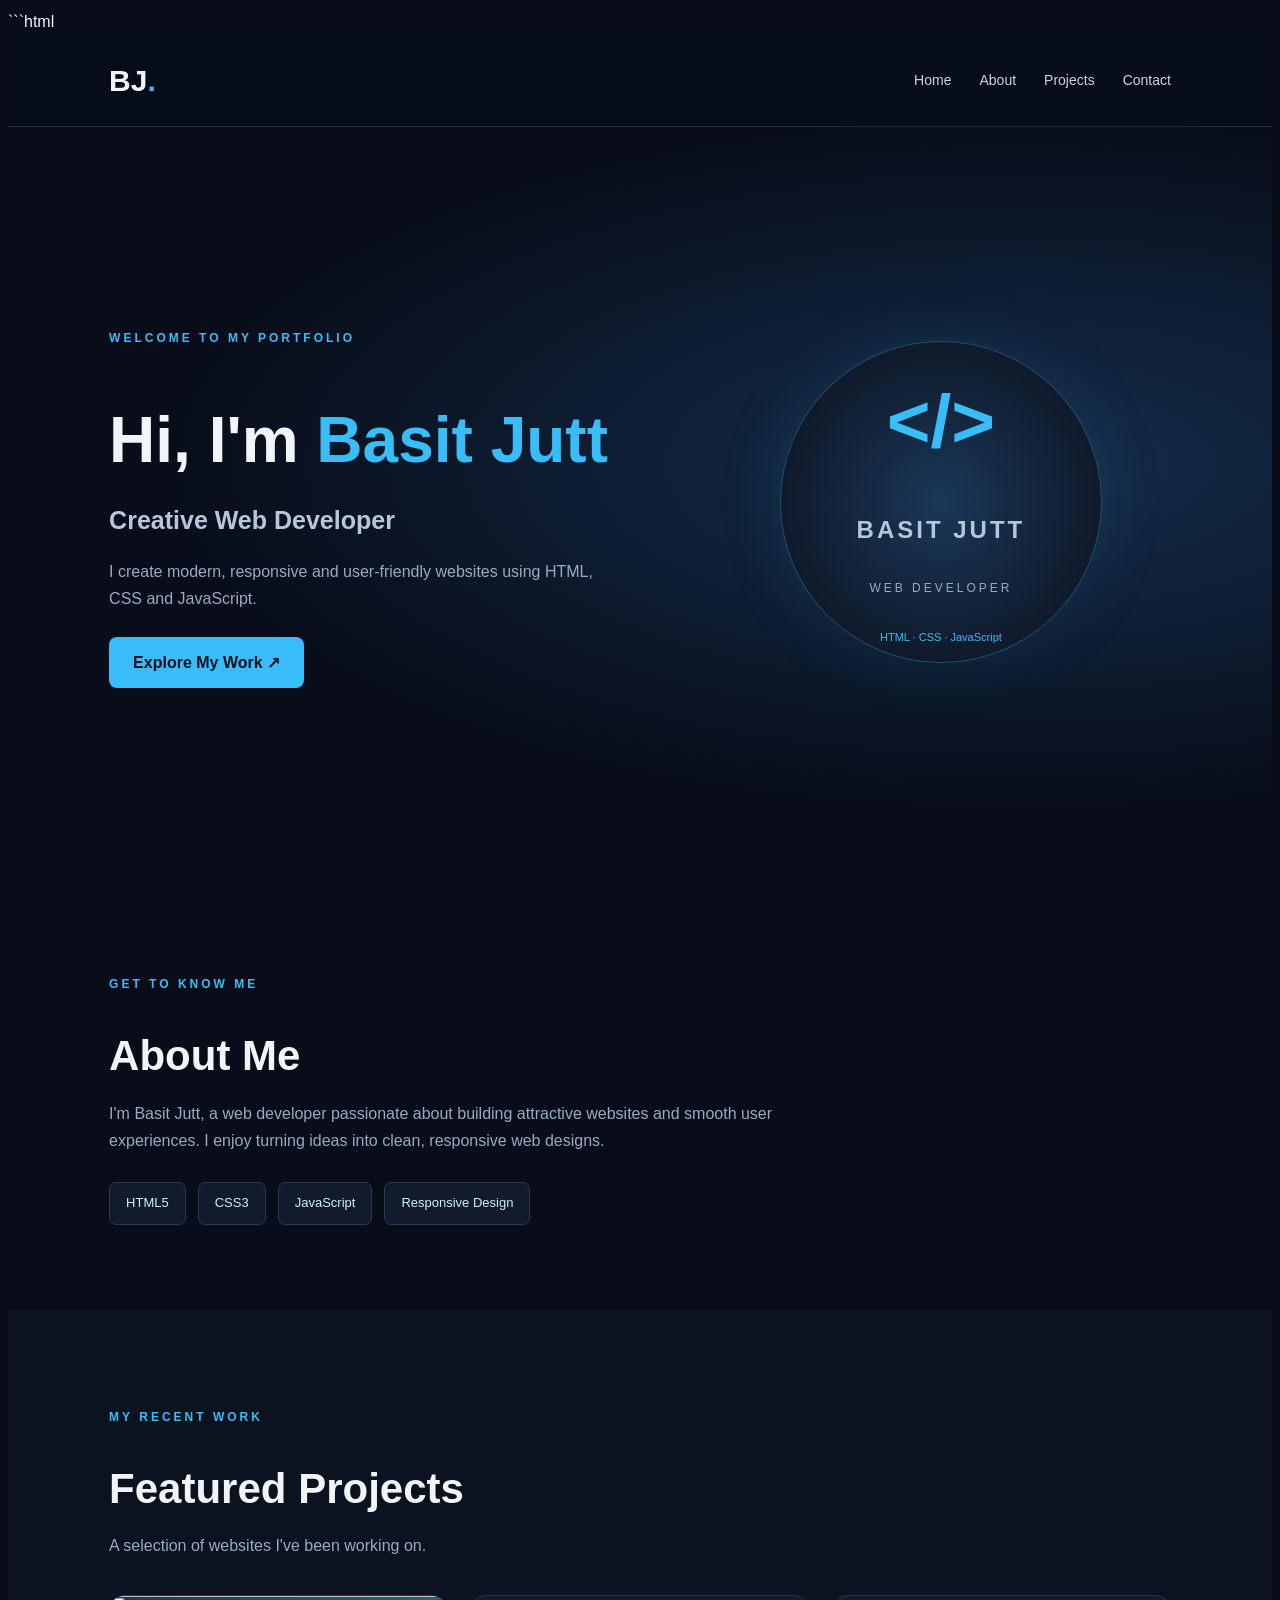
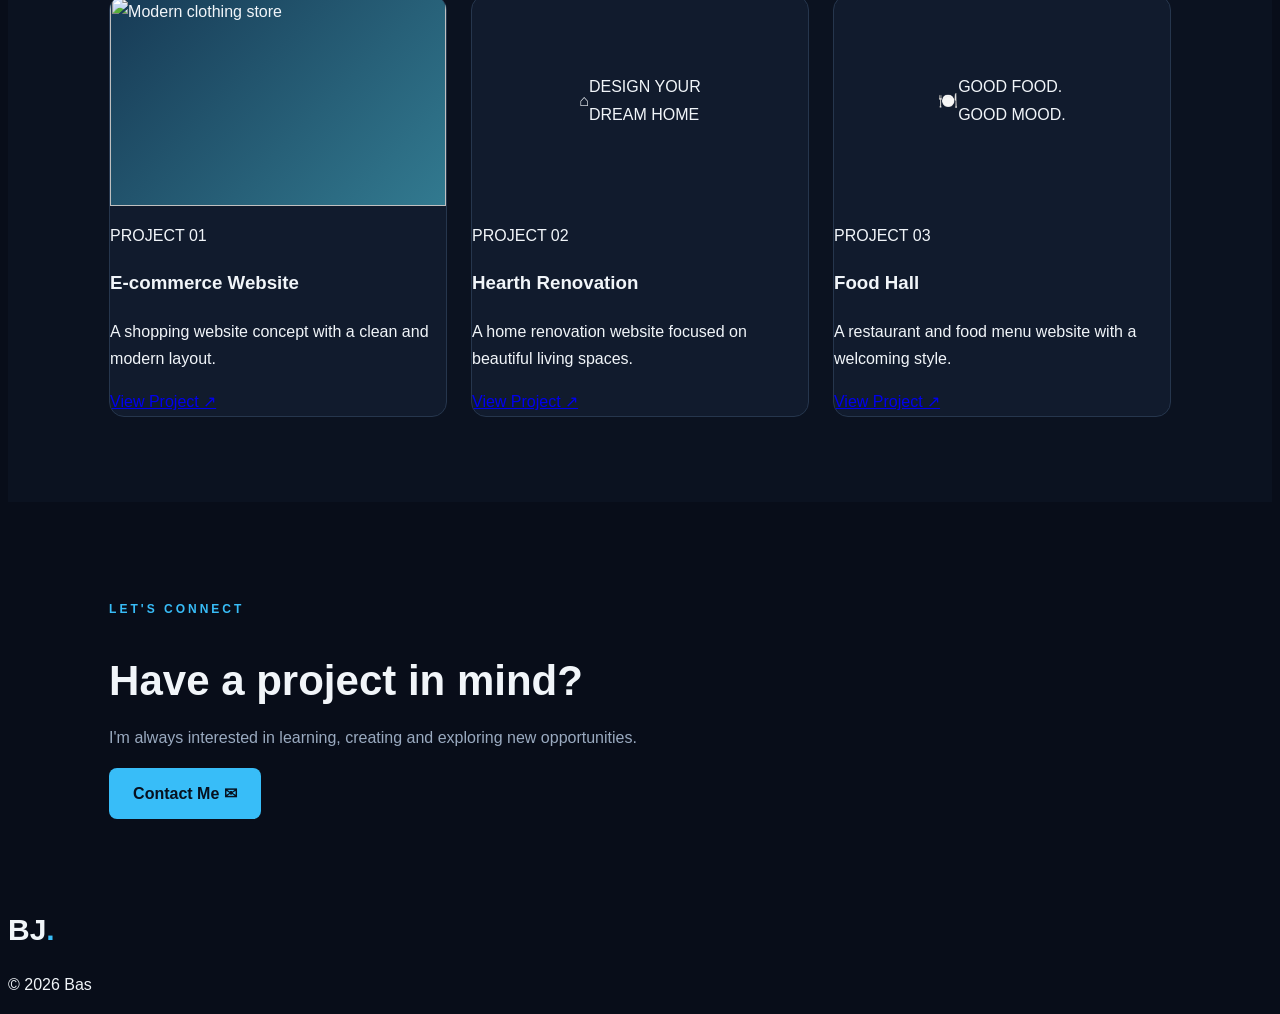
==== commit 2393af27: "Update index.html" ====
--- a/index.html
+++ b/index.html
@@ -54,8 +54,12 @@
   <div class="projects">
     <article class="project-card">
       <div class="project-image shop">
-        <div class="mock-window"><span>✦</span> SHOP<span class="mock-lines">▰　▰　▰</span><div class="mock-product">🛍️</div><b>YOUR STYLE, YOUR WAY</b></div>
-      </div>
+  <img
+    src="https://images.unsplash.com/photo-1441986300917-64674bd600d8?w=900"
+    alt="Modern clothing store"
+    style="width:100%; height:100%; object-fit:cover; display:block;"
+  >
+</div>
       <div class="project-info">
         <p class="project-number">PROJECT 01</p>
         <h3>E-commerce Website</h3>
--- a/style.css
+++ b/style.css
@@ -1,3 +1,4 @@
+```css
 * {
   margin: 0;
   padding: 0;
@@ -5,10 +6,18 @@
   scroll-behavior: smooth;
 }
 
+:root {
+  --bg: #080d19;
+  --card: #111b2d;
+  --blue: #38bdf8;
+  --white: #f1f5f9;
+  --muted: #9aaac0;
+}
+
 body {
-  font-family: Arial, sans-serif;
-  background: #0b1120;
-  color: #f8fafc;
+  font-family: Arial, Helvetica, sans-serif;
+  background: var(--bg);
+  color: var(--white);
   line-height: 1.7;
 }
 
@@ -16,158 +25,212 @@
   display: flex;
   justify-content: space-between;
   align-items: center;
-  padding: 22px 8%;
-  background: #111827;
-  border-bottom: 1px solid #263247;
+  padding: 20px 8%;
+  background: rgba(8, 13, 25, 0.96);
+  border-bottom: 1px solid #1e2b40;
+  position: sticky;
+  top: 0;
+  z-index: 10;
+}
+
+.logo {
+  color: var(--white);
+  font-size: 30px;
+  font-weight: 900;
+  text-decoration: none;
+}
+
+.logo span,
+.hero h1 span {
+  color: var(--blue);
+}
+
+nav {
+  display: flex;
+  gap: 28px;
   flex-wrap: wrap;
-  gap: 15px;
-}
-
-header h2 {
-  color: #38bdf8;
-  font-size: 26px;
-}
-
-nav {
-  display: flex;
-  gap: 24px;
-  flex-wrap: wrap;
 }
 
 nav a {
-  color: #e2e8f0;
+  color: #cbd5e1;
   text-decoration: none;
+  font-size: 14px;
+  transition: color .3s;
+}
+
+nav a:hover {
+  color: var(--blue);
+}
+
+.hero {
+  min-height: 570px;
+  padding: 90px 8%;
+  display: grid;
+  grid-template-columns: 1.2fr 1fr;
+  align-items: center;
+  gap: 50px;
+  background: radial-gradient(ellipse at 80% 45%, #142d4b 0%, #080d19 60%);
+}
+
+.tag {
+  color: var(--blue);
+  font-size: 12px;
   font-weight: bold;
-}
-
-nav a:hover {
-  color: #38bdf8;
-}
-
-.hero {
-  min-height: 480px;
-  padding: 100px 8%;
-  display: flex;
-  flex-direction: column;
-  align-items: flex-start;
-  justify-content: center;
-  background: radial-gradient(circle at top right, #163653, #0b1120 60%);
-}
-
-.hero p {
-  color: #cbd5e1;
-  margin: 10px 0 20px;
+  letter-spacing: 3px;
+  margin-bottom: 15px;
 }
 
 .hero h1 {
-  font-size: clamp(36px, 6vw, 64px);
+  font-size: clamp(40px, 5vw, 68px);
   line-height: 1.2;
-}
-
-.hero h1 span {
-  color: #38bdf8;
+  margin-bottom: 12px;
 }
 
 .hero h2 {
-  color: #94a3b8;
-  margin-top: 12px;
+  color: #b8c6d9;
+  font-size: 25px;
+  margin-bottom: 15px;
+}
+
+.hero-text > p:not(.tag) {
+  color: var(--muted);
+  max-width: 510px;
+  margin-bottom: 25px;
 }
 
 .btn {
   display: inline-block;
-  background: #38bdf8;
+  background: var(--blue);
   color: #07111f;
-  padding: 12px 25px;
+  padding: 12px 24px;
   border-radius: 8px;
   text-decoration: none;
   font-weight: bold;
-  margin-top: 15px;
+  transition: .3s;
 }
 
 .btn:hover {
-  background: #7dd3fc;
-  transform: translateY(-2px);
+  transform: translateY(-3px);
+  box-shadow: 0 8px 28px #38bdf833;
+}
+
+.hero-art {
+  display: flex;
+  justify-content: center;
+  align-items: center;
+}
+
+.circle {
+  width: min(320px, 80vw);
+  height: 320px;
+  border-radius: 50%;
+  border: 1px solid #38bdf855;
+  background: radial-gradient(circle, #193858, #101a2b 70%);
+  box-shadow: 0 0 70px #38bdf81c;
+  display: flex;
+  flex-direction: column;
+  justify-content: center;
+  align-items: center;
+  text-align: center;
+}
+
+.code-icon {
+  color: var(--blue);
+  font-size: 75px;
+  font-weight: bold;
+  margin-bottom: 5px;
+}
+
+.circle h2 {
+  font-size: 24px;
+  letter-spacing: 3px;
+}
+
+.circle p {
+  color: var(--muted);
+  letter-spacing: 3px;
+  font-size: 12px;
+}
+
+.mini-tags {
+  color: var(--blue);
+  font-size: 11px;
+  margin-top: 18px;
 }
 
 section:not(.hero) {
-  padding: 70px 8%;
-}
-
-section h2 {
-  font-size: 32px;
-  margin-bottom: 25px;
-  color: #38bdf8;
-}
-
-#about p,
-#contact p {
-  color: #cbd5e1;
-  max-width: 700px;
+  padding: 85px 8%;
+}
+
+.section-title {
+  font-size: clamp(30px, 4vw, 42px);
+  margin-bottom: 12px;
+  line-height: 1.3;
+}
+
+.about-text,
+.section-desc {
+  color: var(--muted);
+  max-width: 720px;
+}
+
+.skills {
+  display: flex;
+  gap: 12px;
+  flex-wrap: wrap;
+  margin-top: 28px;
+}
+
+.skills span {
+  border: 1px solid #293c55;
+  background: var(--card);
+  color: #cceeff;
+  padding: 9px 16px;
+  border-radius: 7px;
+  font-size: 13px;
+}
+
+#projects {
+  background: #0b1220;
+}
+
+.section-desc {
+  margin-bottom: 35px;
 }
 
 .projects {
   display: grid;
-  grid-template-columns: repeat(auto-fit, minmax(230px, 1fr));
+  grid-template-columns: repeat(3, minmax(0, 1fr));
   gap: 24px;
+  margin-top: 35px;
 }
 
 .project-card {
-  background: #151f32;
-  border: 1px solid #293950;
-  padding: 28px;
-  border-radius: 14px;
-  transition: 0.3s;
+  overflow: hidden;
+  border: 1px solid #26364d;
+  border-radius: 15px;
+  background: var(--card);
+  transition: transform .3s, border-color .3s;
 }
 
 .project-card:hover {
-  transform: translateY(-6px);
-  border-color: #38bdf8;
-}
-
-.project-card h3 {
-  color: #f8fafc;
-  font-size: 21px;
-  margin-bottom: 12px;
-}
-
-.project-card p {
-  color: #aebed1;
-  margin-bottom: 20px;
-}
-
-.project-card a {
-  display: inline-block;
-  color: #38bdf8;
-  text-decoration: none;
-  font-weight: bold;
-}
-
-.project-card a:hover {
-  text-decoration: underline;
-}
-
-footer {
-  text-align: center;
-  padding: 25px;
-  background: #111827;
-  color: #94a3b8;
-  border-top: 1px solid #263247;
-}
-
-@media (max-width: 600px) {
-  header {
-    padding: 20px 5%;
-  }
-
-  nav {
-    gap: 14px;
-  }
-
-  .hero {
-    padding: 75px 6%;
-  }
-
-  section:not(.hero) {
-    padding: 50px 6%;
-  }
-}
+  transform: translateY(-7px);
+  border-color: var(--blue);
+}
+
+.project-image {
+  height: 210px;
+  display: flex;
+  justify-content: center;
+  align-items: center;
+  position: relative;
+  overflow: hidden;
+}
+
+.shop {
+  background: linear-gradient(135deg, #173a55, #327a90);
+}
+
+.mock-window {
+  width: 78%;
+  height: 155px
